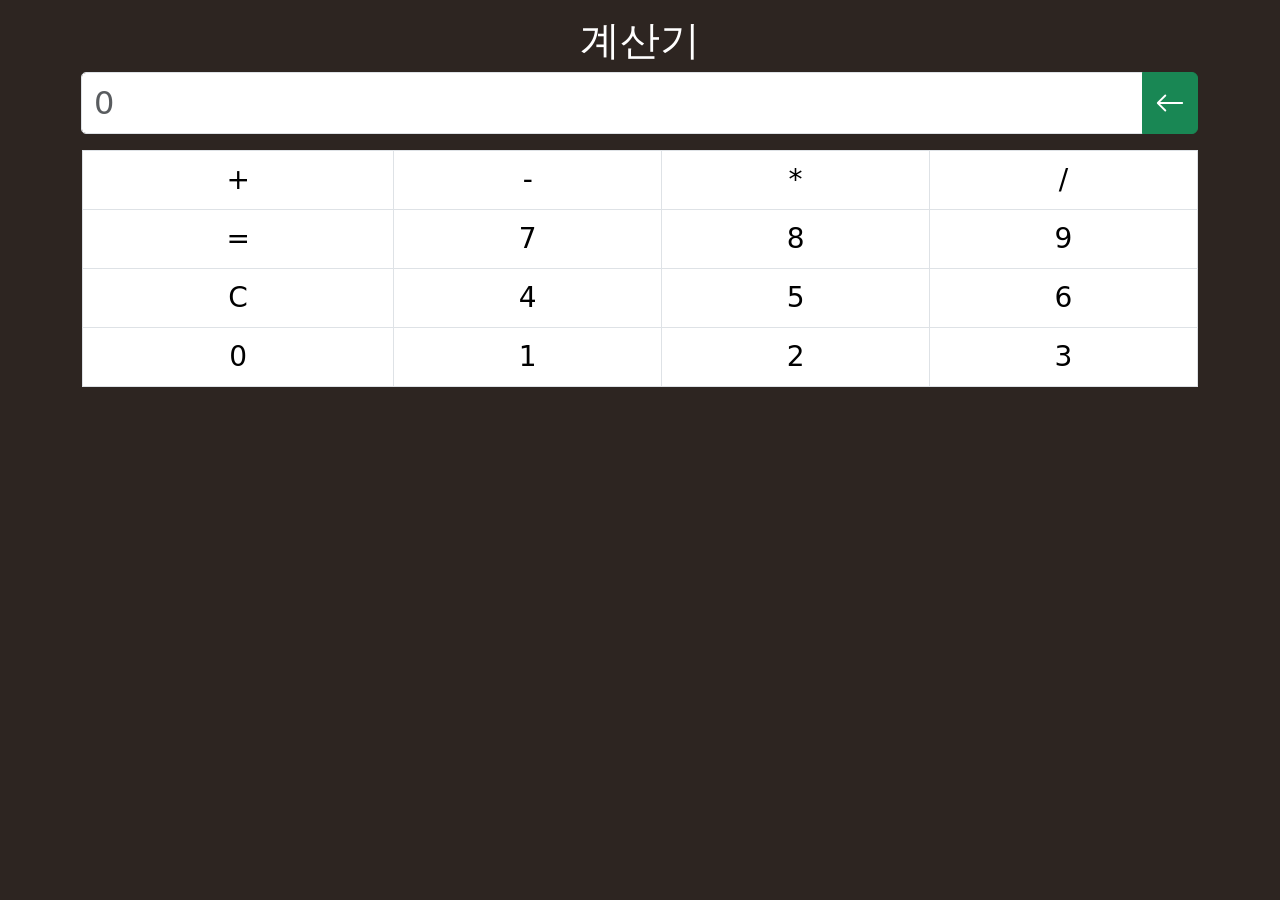
==== page1.html @ eebcdd80 "구구단 + 계산기 기초화면" ====
<!DOCTYPE html>
<html>
<head>
<meta charset="UTF-8">
<title>Home</title>
<link href="https://cdn.jsdelivr.net/npm/bootstrap@5.3.3/dist/css/bootstrap.min.css" rel="stylesheet">
<script src="https://ajax.googleapis.com/ajax/libs/jquery/3.7.1/jquery.min.js"></script>
<script src="/resources/calc.js"></script>
<link href="/resources/calc.css" rel="stylesheet">
</head>
<body>
	<div class="container text-center mt-3">
	  <h1>계산기</h1>
		<form action="" method="get">
			<div class="input-group mb-3">
				<input type="hidden" id="mark" name="mark">
				<input type="number" class="text-start fs-2 form-control" id="value" name="value" placeholder="0" readonly="readonly">
				<button class="btn btn-success" type="button" id="del">
					<svg xmlns="http://www.w3.org/2000/svg" width="30" height="30" fill="currentColor" class="bi bi-arrow-left" viewBox="0 0 16 16">
					<path fill-rule="evenodd" d="M15 8a.5.5 0 0 0-.5-.5H2.707l3.147-3.146a.5.5 0 1 0-.708-.708l-4 4a.5.5 0 0 0 0 .708l4 4a.5.5 0 0 0 .708-.708L2.707 8.5H14.5A.5.5 0 0 0 15 8"/>
				</svg>
				</button>
			</div>
		</form>
		<table class="table table-bordered">
		  <tbody class="fs-3 cursor-pointer">
		    <tr>
		      <td>+</td><td>-</td><td>*</td><td>/</td>
		    </tr>
		    <tr>
		      <td>=</td><td>7</td><td>8</td><td>9</td>
		    </tr>
		    <tr>
					<td>C</td><td>4</td><td>5</td><td>6</td>
		    </tr>
		    <tr>
		      <td>0</td><td>1</td><td>2</td><td>3</td>
		    </tr>
		  </tbody>
		</table>
<!-- 반복 시작 -->
		<ol class="list-group" id="history"></ol>
<!-- 반복 끝 -->
	</div>
</body>
</html>
---- resources/calc.css ----
body {background-color: #2d2521;}
.cursor-pointer {cursor: pointer;}
h1 {color: white;}
#value {border-top-left-radius: 5px; border-bottom-left-radius: 5px;}
#del:hover {color: #febc2f;}
tbody td:hover {color: white; background-color: black;}
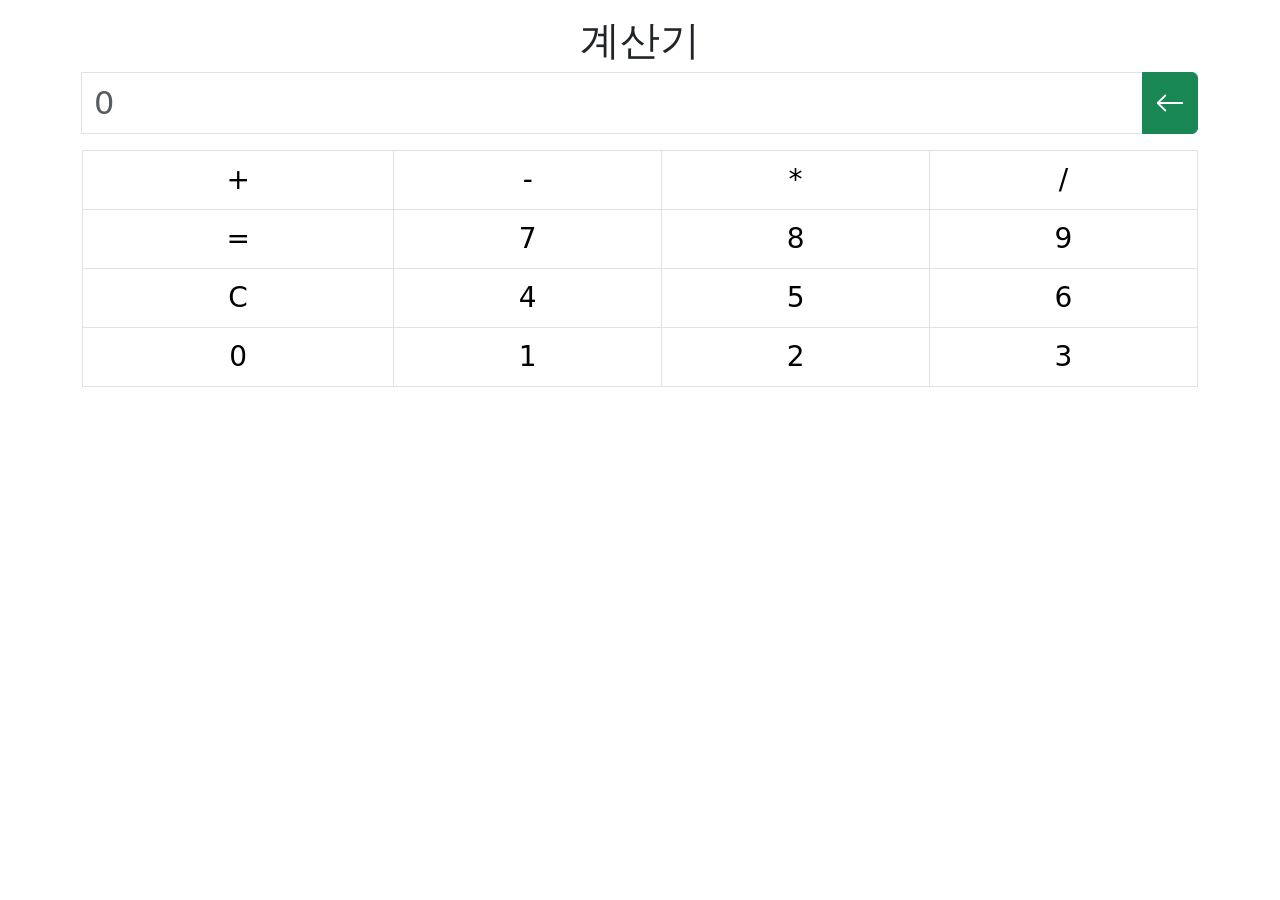
==== commit 5b772b3f: "Update page1.html" ====
--- a/page1.html
+++ b/page1.html
@@ -5,8 +5,8 @@
 <title>Home</title>
 <link href="https://cdn.jsdelivr.net/npm/bootstrap@5.3.3/dist/css/bootstrap.min.css" rel="stylesheet">
 <script src="https://ajax.googleapis.com/ajax/libs/jquery/3.7.1/jquery.min.js"></script>
-<script src="/resources/calc.js"></script>
-<link href="/resources/calc.css" rel="stylesheet">
+<script src="/blob/main/resources/calc.js"></script>
+<link href="/blob/main/resources/calc.css" rel="stylesheet">
 </head>
 <body>
 	<div class="container text-center mt-3">
@@ -43,4 +43,4 @@
 <!-- 반복 끝 -->
 	</div>
 </body>
-</html>+</html>
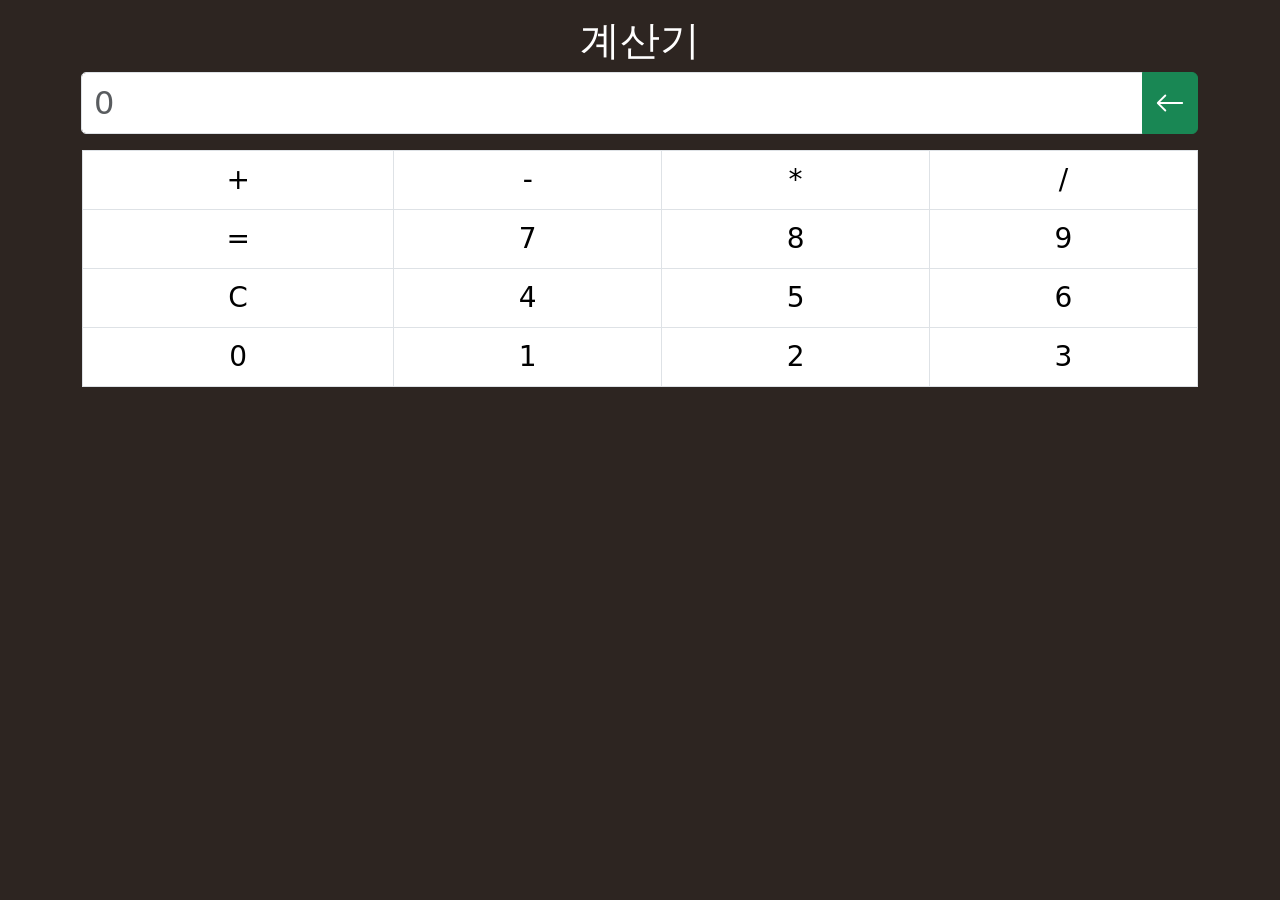
==== commit 35e7f502: "Update page1.html" ====
--- a/page1.html
+++ b/page1.html
@@ -2,11 +2,11 @@
 <html>
 <head>
 <meta charset="UTF-8">
-<title>Home</title>
+<title>계산기</title>
 <link href="https://cdn.jsdelivr.net/npm/bootstrap@5.3.3/dist/css/bootstrap.min.css" rel="stylesheet">
 <script src="https://ajax.googleapis.com/ajax/libs/jquery/3.7.1/jquery.min.js"></script>
-<script src="/blob/main/resources/calc.js"></script>
-<link href="/blob/main/resources/calc.css" rel="stylesheet">
+<script src="./resources/calc.js"></script>
+<link href="./resources/calc.css" rel="stylesheet">
 </head>
 <body>
 	<div class="container text-center mt-3">
--- a/resources/calc.css
+++ b/resources/calc.css
@@ -0,0 +1,6 @@
+body {background-color: #2d2521;}
+.cursor-pointer {cursor: pointer;}
+h1 {color: white;}
+#value {border-top-left-radius: 5px; border-bottom-left-radius: 5px;}
+#del:hover {color: #febc2f;}
+tbody td:hover {color: white; background-color: black;}
